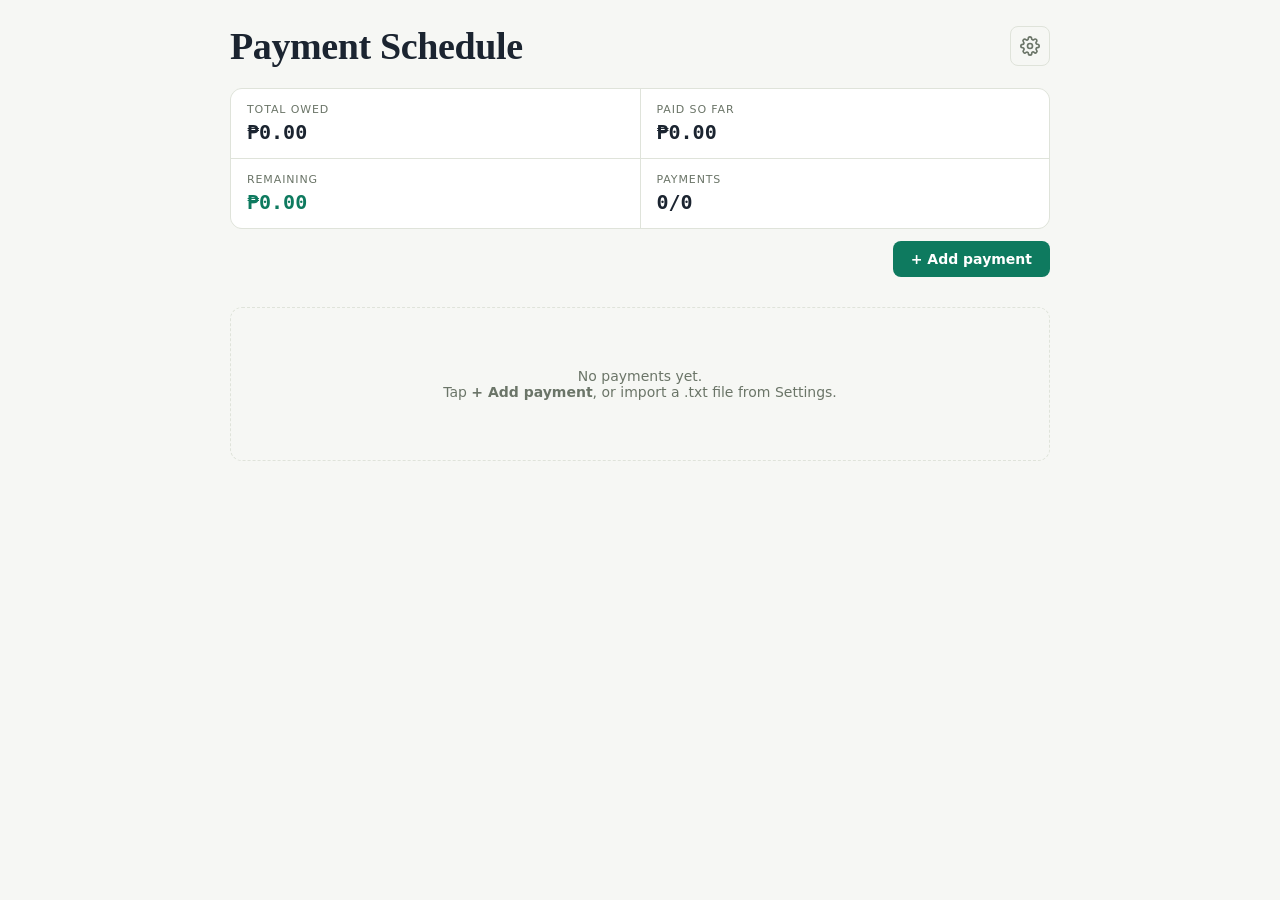
==== index.html @ 0c189175 "Add repeating payments: once or twice a month with end date or count - New Repeat option in the add-" ====
<!DOCTYPE html>
<html lang="en">
<head>
<meta charset="UTF-8">
<meta name="viewport" content="width=device-width, initial-scale=1.0, viewport-fit=cover">
<title>Payment Schedule</title>
<meta name="description" content="Track payment schedules, mark payments as paid, and see totals.">
<meta name="theme-color" content="#f6f7f4">
<link rel="manifest" href="manifest.webmanifest">
<link rel="icon" type="image/png" href="icons/icon-192.png">
<link rel="apple-touch-icon" href="icons/icon-192.png">
<meta name="mobile-web-app-capable" content="yes">
<meta name="apple-mobile-web-app-capable" content="yes">
<meta name="apple-mobile-web-app-status-bar-style" content="black-translucent">
<link rel="stylesheet" href="styles.css">
</head>
<body>
<div class="wrap">
  <header>
    <div class="titlerow">
      <h1 id="pageTitle">Payment Schedule</h1>
      <button class="iconbtn" id="openSettings" title="Settings" aria-label="Settings">
          <svg viewBox="0 0 24 24" fill="none" stroke="currentColor" stroke-width="2" stroke-linecap="round" stroke-linejoin="round">
            <circle cx="12" cy="12" r="3"></circle>
            <path d="M19.4 15a1.65 1.65 0 0 0 .33 1.82l.06.06a2 2 0 0 1-2.83 2.83l-.06-.06a1.65 1.65 0 0 0-1.82-.33 1.65 1.65 0 0 0-1 1.51V21a2 2 0 0 1-4 0v-.09a1.65 1.65 0 0 0-1-1.51 1.65 1.65 0 0 0-1.82.33l-.06.06a2 2 0 0 1-2.83-2.83l.06-.06a1.65 1.65 0 0 0 .33-1.82 1.65 1.65 0 0 0-1.51-1H3a2 2 0 0 1 0-4h.09a1.65 1.65 0 0 0 1.51-1 1.65 1.65 0 0 0-.33-1.82l-.06-.06a2 2 0 0 1 2.83-2.83l.06.06a1.65 1.65 0 0 0 1.82.33h0a1.65 1.65 0 0 0 1-1.51V3a2 2 0 0 1 4 0v.09a1.65 1.65 0 0 0 1 1.51h0a1.65 1.65 0 0 0 1.82-.33l.06-.06a2 2 0 0 1 2.83 2.83l-.06.06a1.65 1.65 0 0 0-.33 1.82v0a1.65 1.65 0 0 0 1.51 1H21a2 2 0 0 1 0 4h-.09a1.65 1.65 0 0 0-1.51 1z"></path>
          </svg>
      </button>
    </div>

    <div class="summary">
      <div class="cell"><div class="lbl" id="lblGrand">Total owed</div><div class="val" id="grand">—</div></div>
      <div class="cell"><div class="lbl" id="lblPaid">Paid so far</div><div class="val" id="paid">—</div></div>
      <div class="cell"><div class="lbl" id="lblRemaining">Remaining</div><div class="val remaining" id="remaining">—</div></div>
      <div class="cell"><div class="lbl" id="lblCount">Payments</div><div class="val" id="count">—</div></div>
    </div>

    <div class="addrow">
      <button class="btn" id="openAdd">+ Add payment</button>
    </div>
  </header>

  <main id="schedule"></main>
</div>

<!-- Add / Edit payment dialog -->
<dialog id="payDialog">
  <h3 id="payDialogTitle">Add a payment</h3>
  <div class="fields">
    <div class="field full">
      <label for="fLender">Lender</label>
      <select id="fLender"></select>
    </div>
    <div class="field full" id="newLenderField">
      <label for="fNewLender">New lender name</label>
      <input type="text" id="fNewLender" placeholder="e.g. Home Credit">
    </div>
    <div class="field">
      <label for="fDate">Due date</label>
      <input type="date" id="fDate">
    </div>
    <div class="field">
      <label for="fAmount">Amount (₱)</label>
      <input type="number" id="fAmount" min="0.01" step="0.01" placeholder="0.00">
    </div>
    <div class="field full" id="repeatField">
      <label for="fRepeat">Repeat</label>
      <select id="fRepeat">
        <option value="none">Does not repeat</option>
        <option value="monthly">Once a month</option>
        <option value="twice">Twice a month</option>
      </select>
    </div>
    <div class="field full" id="secondDayField">
      <label for="fSecondDay">Day of month for 2nd payment</label>
      <input type="number" id="fSecondDay" min="1" max="31" step="1" placeholder="e.g. 15">
    </div>
    <div class="field" id="endTypeField">
      <label for="fEndType">Ends</label>
      <select id="fEndType">
        <option value="count">After # of payments</option>
        <option value="date">On a date</option>
      </select>
    </div>
    <div class="field" id="endCountField">
      <label for="fEndCount">Total payments</label>
      <input type="number" id="fEndCount" min="1" max="120" step="1" placeholder="e.g. 12">
    </div>
    <div class="field" id="endDateField">
      <label for="fEndDate">End date</label>
      <input type="date" id="fEndDate">
    </div>
  </div>
  <p class="formerr" id="formerr"></p>
  <div class="dlgactions">
    <button class="btn ghost" id="cancelPay">Cancel</button>
    <button class="btn" id="savePay">Save payment</button>
  </div>
</dialog>

<!-- Delete confirmation dialog -->
<dialog id="deleteDialog">
  <h3>Delete this payment?</h3>
  <div class="delsummary" id="delsummary"></div>
  <p class="delnote">You can undo this right after deleting.</p>
  <div class="dlgactions">
    <button class="btn ghost" id="cancelDelete">Keep it</button>
    <button class="btn danger" id="confirmDelete">Delete payment</button>
  </div>
</dialog>

<!-- Settings dialog -->
<dialog id="settingsDialog">
  <div class="settings-head">
    <h3>Settings</h3>
    <button class="iconbtn" id="closeSettings" title="Close" aria-label="Close settings">
      <svg viewBox="0 0 24 24" fill="none" stroke="currentColor" stroke-width="2.5" stroke-linecap="round" stroke-linejoin="round">
        <line x1="18" y1="6" x2="6" y2="18"></line>
        <line x1="6" y1="6" x2="18" y2="18"></line>
      </svg>
    </button>
  </div>
  <div class="setting">
    <h4>Title</h4>
    <p class="desc">Shown at the top of the page. Up to 30 characters.</p>
    <div class="inputrow">
      <input type="text" id="titleInput" maxlength="30" placeholder="Payment Schedule">
      <button class="iconbtn" id="titleDone" title="Done" aria-label="Done editing title">
        <svg viewBox="0 0 24 24" fill="none" stroke="currentColor" stroke-width="2.5" stroke-linecap="round" stroke-linejoin="round">
          <polyline points="20 6 9 17 4 12"></polyline>
        </svg>
      </button>
    </div>
  </div>
  <div class="setting">
    <h4>Appearance</h4>
    <p class="desc">Choose a theme, or follow your device setting.</p>
    <div class="field">
      <select id="themeSelect">
        <option value="system">System</option>
        <option value="light">Light</option>
        <option value="dark">Dark</option>
      </select>
    </div>
  </div>
  <div class="setting">
    <h4>Import data</h4>
    <p class="desc">Load payments from a .txt file or your clipboard. Format: <code>[['Lender Name', 'MM-DD-YYYY', 1234.56],[...]]</code><br>Importing replaces all current payments.</p>
    <input type="file" id="importFile" accept=".txt,text/plain" hidden>
    <div class="dlgactions" style="justify-content:flex-start;margin-top:0">
      <button class="btn" id="importBtn">Choose .txt file</button>
      <button class="btn ghost" id="pasteImportBtn">Paste from clipboard</button>
    </div>
    <div id="pasteFallback" style="display:none">
      <textarea id="importPasteArea" placeholder="Paste your data here…" style="width:100%;margin-top:10px;height:120px;font-family:var(--font-mono);font-size:11px;padding:8px;border:1px solid var(--line);border-radius:8px;background:var(--paper);color:var(--ink);resize:vertical"></textarea>
      <button class="btn" id="importPastedBtn" style="margin-top:8px">Import pasted text</button>
    </div>
  </div>
  <div class="setting">
    <h4>Export data</h4>
    <p class="desc">Download your current payments as a .txt file in the same format, so you can back up or re-import later. If downloading is blocked (e.g. in an app preview), use copy instead.</p>
    <div class="dlgactions" style="justify-content:flex-start;margin-top:0">
      <button class="btn ghost" id="exportBtn">Download .txt</button>
      <button class="btn ghost" id="copyBtn">Copy to clipboard</button>
    </div>
    <textarea id="exportText" readonly style="display:none;width:100%;margin-top:10px;height:120px;font-family:var(--font-mono);font-size:11px;padding:8px;border:1px solid var(--line);border-radius:8px;background:var(--paper);color:var(--ink);resize:vertical"></textarea>
  </div>
  <div class="setting">
    <div class="switchrow">
      <div>
        <h4>Switch</h4>
      </div>
      <label class="switch">
        <input type="checkbox" id="secretToggle" aria-label="Super Secret Settings">
        <span class="slider"></span>
      </label>
    </div>
  </div>
  <p class="setmsg" id="setmsg"></p>
</dialog>

<!-- Undo toast -->
<div class="toast" id="toast" role="status" popover="manual">
  <span id="toastMsg"></span>
  <button class="undo" id="undoBtn">Undo</button>
</div>

<script src="app.js"></script>
</body>
</html>
---- styles.css ----
:root{
  --font-sans:system-ui,-apple-system,"Segoe UI",Roboto,sans-serif;
  --font-serif:ui-serif,Georgia,"Times New Roman",serif;
  --font-mono:ui-monospace,"SF Mono",Menlo,Consolas,monospace;
  --ink:#1b2430;
  --paper:#f6f7f4;
  --panel:#ffffff;
  --line:#dfe3da;
  --muted:#6b7568;
  --accent:#0e7a5f;
  --danger:#b3402e;
  --edit:#1155cc;
  --toast-bg:#1b2430;
  --toast-fg:#ffffff;
  --toast-undo:#7fd8bd;
  color-scheme:light;
}
* {
  user-select: none;
}
/* text fields must stay selectable so paste/copy menus work on mobile */
input,textarea{user-select:text;-webkit-user-select:text}
html[data-theme="dark"]{
  --ink:#e6e9ee;
  --paper:#14181e;
  --panel:#1d222b;
  --line:#2d3540;
  --muted:#8d97a4;
  --accent:#3cbf95;
  --danger:#e0755f;
  --edit:#6b9bf5;
  --toast-bg:#e6e9ee;
  --toast-fg:#14181e;
  --toast-undo:#0e7a5f;
  color-scheme:dark;
}
*{box-sizing:border-box;margin:0;padding:0}

/* hide scrollbars everywhere (scrolling still works) */
*{scrollbar-width:none;-ms-overflow-style:none}
*::-webkit-scrollbar{display:none;width:0;height:0}
body{
  font-family:var(--font-sans);
  background:var(--paper);
  color:var(--ink);
  padding:calc(24px + env(safe-area-inset-top)) 16px 100px;
}
/* solid strip behind the iOS status bar so scrolled content can't show through */
body::before{
  content:"";position:fixed;top:0;left:0;right:0;
  height:env(safe-area-inset-top);
  background:var(--paper);z-index:40;pointer-events:none;
}
.wrap{max-width:820px;margin:0 auto}

header{margin-bottom:28px}
.titlerow{display:flex;align-items:center;justify-content:space-between;gap:12px}
.titlerow .iconbtn{flex-shrink:0}
h1{
  font-family:var(--font-serif);font-weight:700;
  font-size:clamp(26px,5vw,38px);letter-spacing:-0.01em;
  min-width:0;overflow-wrap:anywhere;
}
.addrow{display:flex;justify-content:flex-end;margin-bottom:30px}

.btn{
  font:inherit;font-size:14px;font-weight:600;
  padding:10px 18px;border-radius:8px;border:none;cursor:pointer;
  background:var(--accent);color:#fff;
}
.btn.ghost{background:transparent;color:var(--muted);border:1px solid var(--line)}
.btn.danger{background:var(--danger)}
.btn:focus-visible{outline:2px solid var(--ink);outline-offset:2px}
.iconbtn{
  background:transparent;border:1px solid var(--line);border-radius:8px;
  width:40px;height:40px;cursor:pointer;color:var(--muted);
  display:inline-flex;align-items:center;justify-content:center;
}
.iconbtn:hover{color:var(--ink)}
.iconbtn:focus-visible{outline:2px solid var(--ink);outline-offset:2px}
.iconbtn svg{width:20px;height:20px}

/* summary 2x2 */
.summary{
  display:grid;grid-template-columns:1fr 1fr;gap:1px;
  background:var(--line);border:1px solid var(--line);
  border-radius:12px;overflow:hidden;margin:20px 0 12px;
}
.summary .cell{background:var(--panel);padding:14px 16px}
.cell .lbl{font-size:11px;text-transform:uppercase;letter-spacing:.08em;color:var(--muted)}
.cell .val{
  font-family:var(--font-mono);
  font-size:20px;font-weight:600;margin-top:4px;
  font-variant-numeric:tabular-nums;
}
.cell .val.remaining{color:var(--accent)}

.empty{
  text-align:center;color:var(--muted);font-size:14px;
  padding:60px 20px;border:1px dashed var(--line);border-radius:12px;
}

/* dialogs */
/* lock page scroll while any modal dialog is open */
html:has(dialog[open]), body:has(dialog[open]){overflow:hidden}
dialog{
  border:none;border-radius:14px;
  background:var(--panel);color:var(--ink);
  padding:22px;width:min(440px, calc(100vw - 32px));
  box-shadow:0 20px 60px rgba(27,36,48,.25);
  position:fixed;
  top:50%;left:50%;
  transform:translate(-50%,-50%);
  margin:0;
  max-height:calc(100vh - 48px);
  overflow-y:auto;
  overscroll-behavior:contain;
}
dialog::backdrop{
  background:rgba(27,36,48,.45);
  -webkit-backdrop-filter:blur(6px);
  backdrop-filter:blur(6px);
}
dialog h3{font-family:var(--font-serif);font-size:19px;margin-bottom:16px}
.settings-head{
  display:flex;align-items:center;justify-content:space-between;
  gap:12px;margin-bottom:16px;
}
.settings-head h3{margin-bottom:0}
.fields{display:grid;grid-template-columns:1fr 1fr;gap:12px}
.field{display:flex;flex-direction:column;gap:4px}
.field.full{grid-column:1 / -1}
.field label{font-size:11px;text-transform:uppercase;letter-spacing:.06em;color:var(--muted)}
.field input,.field select{
  font:inherit;font-size:14px;padding:9px 10px;
  border:1px solid var(--line);border-radius:8px;background:var(--panel);color:var(--ink);
}
.field input:focus,.field select:focus{outline:2px solid var(--accent);outline-offset:1px}
/* custom chevron: native select arrows sit flush against the right border */
.field select{
  appearance:none;
  -webkit-appearance:none;
  padding-right:38px;
  background-image:url("data:image/svg+xml,%3Csvg xmlns='http://www.w3.org/2000/svg' viewBox='0 0 24 24' fill='none' stroke='%236b7568' stroke-width='2' stroke-linecap='round' stroke-linejoin='round'%3E%3Cpolyline points='6 9 12 15 18 9'/%3E%3C/svg%3E");
  background-repeat:no-repeat;
  background-position:right 12px center;
  background-size:16px 16px;
}
html[data-theme="dark"] .field select{
  background-image:url("data:image/svg+xml,%3Csvg xmlns='http://www.w3.org/2000/svg' viewBox='0 0 24 24' fill='none' stroke='%238d97a4' stroke-width='2' stroke-linecap='round' stroke-linejoin='round'%3E%3Cpolyline points='6 9 12 15 18 9'/%3E%3C/svg%3E");
}
.inputrow{display:flex;align-items:stretch;gap:8px}
.inputrow input{
  flex:1;min-width:0;
  font:inherit;font-size:14px;padding:9px 10px;
  border:1px solid var(--line);border-radius:8px;background:var(--panel);color:var(--ink);
}
.inputrow input:focus{outline:2px solid var(--accent);outline-offset:1px}
.inputrow .iconbtn{
  height:auto;flex-shrink:0;display:none;
  background:var(--accent);border:none;color:#fff;
}
.inputrow .iconbtn:hover{color:#fff}
.inputrow:focus-within .iconbtn{display:inline-flex}
#newLenderField{display:none}
.dlgactions{display:flex;gap:8px;margin-top:18px;justify-content:flex-end}
.formerr{color:var(--danger);font-size:13px;margin-top:12px;display:none}

.delsummary{
  background:var(--paper);border:1px solid var(--line);border-radius:8px;
  padding:12px 14px;font-size:14px;line-height:1.5;
  font-family:var(--font-mono);font-variant-numeric:tabular-nums;
}
.delsummary strong{font-weight:600}
.delnote{font-size:13px;color:var(--muted);margin-top:10px}

/* settings dialog */
.setting{
  border:1px solid var(--line);border-radius:10px;
  padding:14px;margin-bottom:12px;
}
.setting h4{font-size:14px;font-weight:600;margin-bottom:2px}
.setting .desc{
  font-size:12px;color:var(--muted);margin-bottom:10px;line-height:1.5;
}
.setting .desc code{
  font-family:var(--font-mono);font-size:11px;
  background:var(--paper);border:1px solid var(--line);border-radius:4px;
  padding:1px 5px;word-break:break-all;
}
.setting:last-child{margin-bottom:0}
.switchrow{display:flex;align-items:center;justify-content:space-between;gap:12px}
.switch{position:relative;display:inline-block;width:46px;height:26px;flex-shrink:0}
.switch input{opacity:0;width:0;height:0;position:absolute}
.switch .slider{
  position:absolute;inset:0;cursor:pointer;border-radius:26px;
  background:var(--line);transition:background .2s;
}
.switch .slider::before{
  content:"";position:absolute;width:20px;height:20px;left:3px;top:3px;
  border-radius:50%;background:var(--panel);transition:transform .2s;
  box-shadow:0 1px 3px rgba(0,0,0,.25);
}
.switch input:checked + .slider{background:var(--accent)}
.switch input:checked + .slider::before{transform:translateX(20px)}
.switch input:focus-visible + .slider{outline:2px solid var(--ink);outline-offset:2px}
.setmsg{font-size:13px;margin-top:12px;display:none}
.setmsg.ok{color:var(--accent);display:block}
.setmsg.bad{color:var(--danger);display:block}

/* month block */
.month{margin-bottom:34px}
.month-head{
  display:flex;align-items:baseline;justify-content:space-between;
  padding:8px 0;border-bottom:2px solid var(--ink);
  position:sticky;top:env(safe-area-inset-top);background:var(--paper);z-index:2;
}
.month-head h2{font-family:var(--font-serif);font-weight:600;font-size:20px}
.month-head .mtotal{
  font-family:var(--font-mono);font-size:15px;font-weight:600;
  font-variant-numeric:tabular-nums;
}

.dategroup{
  display:grid;grid-template-columns:88px 1fr;gap:0 16px;
  border-bottom:1px solid var(--line);padding:14px 0;
}
.dategroup:last-child{border-bottom:none}
.datecol{font-family:var(--font-mono);font-size:13px;font-weight:600;padding-top:6px}
.datecol .day{font-size:22px;display:block;line-height:1}
.datecol .dow{color:var(--muted);font-weight:400;font-size:11px;text-transform:uppercase;letter-spacing:.06em}

.payments{display:flex;flex-direction:column;gap:6px}

/* swipeable row */
.paywrap{position:relative;border-radius:8px;overflow:hidden}
.swipe-bg{
  position:absolute;inset:0;
  display:flex;align-items:center;
  font-size:12px;font-weight:700;color:#fff;
  letter-spacing:.05em;text-transform:uppercase;
  opacity:0;transition:opacity .1s;
}
.swipe-bg.delete{background:var(--danger);justify-content:flex-start;padding-left:16px}
.swipe-bg.edit{background:var(--edit);justify-content:flex-end;padding-right:16px}
.paywrap.show-delete .swipe-bg.delete{opacity:1}
.paywrap.show-edit .swipe-bg.edit{opacity:1}

.pay{
  position:relative;
  display:flex;align-items:center;gap:10px;
  background:var(--panel);border:1px solid var(--line);border-radius:8px;
  padding:8px 12px;
  touch-action:pan-y;
  user-select:none;
  -webkit-user-select:none;
  will-change:transform;
}
.pay.snap{transition:transform .18s ease}
.pay input{width:16px;height:16px;accent-color:var(--accent);cursor:pointer;flex-shrink:0}
.pay .lender{font-size:12px;font-weight:600;min-width:86px;flex-shrink:0;pointer-events:none}
.pay .amt{
  margin-left:auto;font-family:var(--font-mono);
  font-size:14px;font-weight:500;font-variant-numeric:tabular-nums;
  pointer-events:none;
}
.pay.done{opacity:.6}
.pay.done .amt{text-decoration:line-through}

.datetotal{
  grid-column:2;text-align:right;
  font-family:var(--font-mono);font-size:12px;color:var(--muted);
  margin-top:6px;font-variant-numeric:tabular-nums;
}

/* toast */
.toast{
  position:fixed;inset:auto;left:50%;bottom:24px;margin:0;border:0;
  transform:translateX(-50%) translateY(80px);
  background:var(--toast-bg);color:var(--toast-fg);
  display:flex;align-items:center;gap:14px;
  padding:12px 16px;border-radius:10px;
  font-size:14px;box-shadow:0 8px 30px rgba(27,36,48,.35);
  opacity:0;pointer-events:none;
  transition:transform .25s ease, opacity .25s ease;
  max-width:calc(100vw - 32px);
  z-index:50;
}
.toast.show{transform:translateX(-50%) translateY(0);opacity:1;pointer-events:auto}
.toast .undo{
  background:none;border:none;cursor:pointer;
  color:var(--toast-undo);font:inherit;font-weight:700;
  padding:4px 6px;border-radius:6px;flex-shrink:0;
}
.toast .undo:hover{background:rgba(128,128,128,.2)}
@media (prefers-reduced-motion: reduce){
  .toast,.pay.snap{transition:none}
}
@media (max-width:480px){
  .dategroup{grid-template-columns:64px 1fr}
  .pay .lender{min-width:64px}
  .fields{grid-template-columns:1fr}

  /* settings becomes a full screen instead of a dialog */
  #settingsDialog{
    width:100vw;max-width:100vw;
    height:100vh;height:100dvh;max-height:none;
    top:0;left:0;transform:none;
    border-radius:0;box-shadow:none;
    background:var(--paper);
    padding:calc(20px + env(safe-area-inset-top)) 16px calc(24px + env(safe-area-inset-bottom));
  }
  #settingsDialog::backdrop{
    background:var(--paper);
    -webkit-backdrop-filter:none;
    backdrop-filter:none;
  }
  #settingsDialog .setting{background:var(--panel)}
}
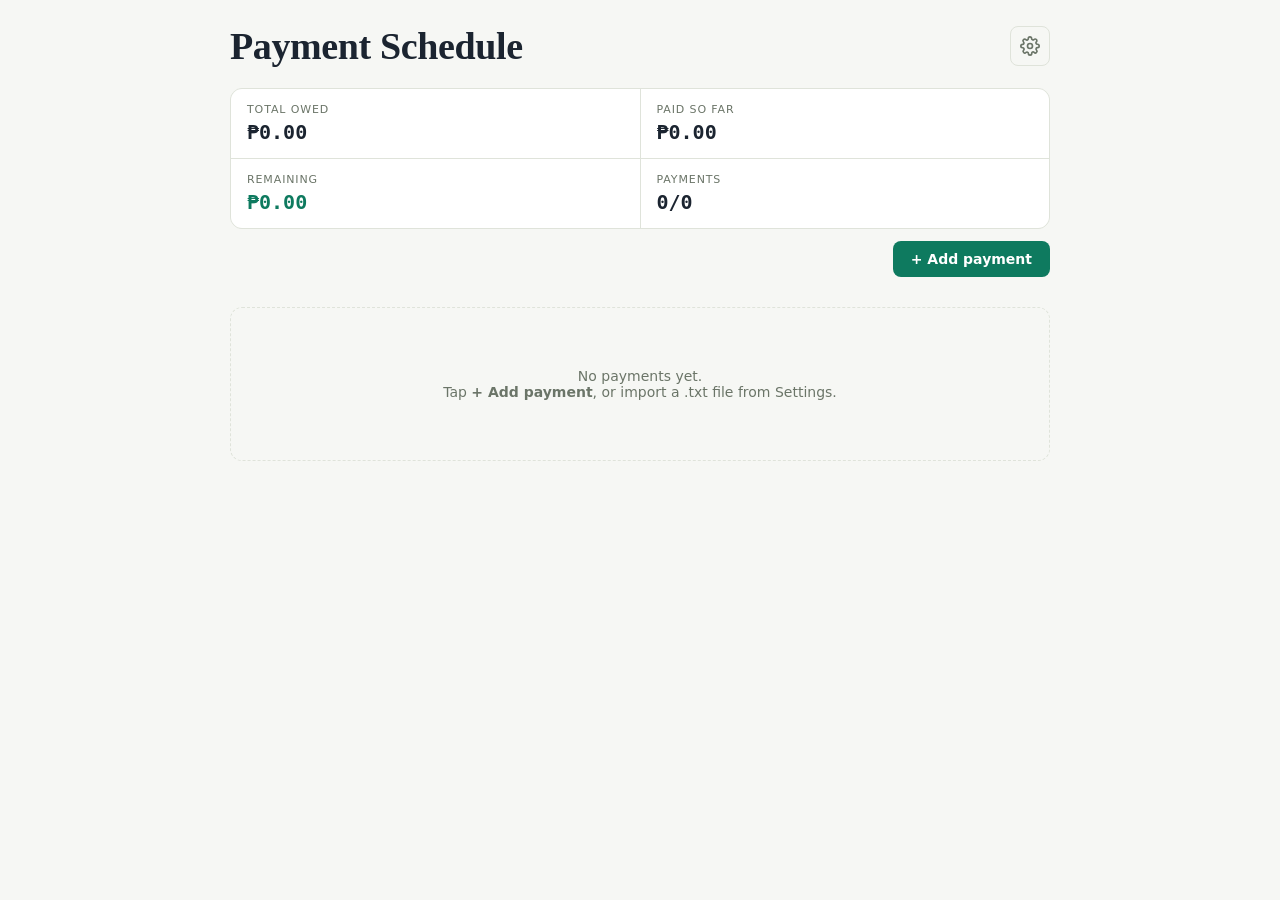
==== commit 9dc36f41: "Hide repeat fields by default in HTML so stale cached JS can't show them all On a device that picked" ====
--- a/index.html
+++ b/index.html
@@ -62,7 +62,7 @@
       <label for="fAmount">Amount (₱)</label>
       <input type="number" id="fAmount" min="0.01" step="0.01" placeholder="0.00">
     </div>
-    <div class="field full" id="repeatField">
+    <div class="field full" id="repeatField" style="display:none">
       <label for="fRepeat">Repeat</label>
       <select id="fRepeat">
         <option value="none">Does not repeat</option>
@@ -70,22 +70,22 @@
         <option value="twice">Twice a month</option>
       </select>
     </div>
-    <div class="field full" id="secondDayField">
+    <div class="field full" id="secondDayField" style="display:none">
       <label for="fSecondDay">Day of month for 2nd payment</label>
       <input type="number" id="fSecondDay" min="1" max="31" step="1" placeholder="e.g. 15">
     </div>
-    <div class="field" id="endTypeField">
+    <div class="field" id="endTypeField" style="display:none">
       <label for="fEndType">Ends</label>
       <select id="fEndType">
         <option value="count">After # of payments</option>
         <option value="date">On a date</option>
       </select>
     </div>
-    <div class="field" id="endCountField">
+    <div class="field" id="endCountField" style="display:none">
       <label for="fEndCount">Total payments</label>
       <input type="number" id="fEndCount" min="1" max="120" step="1" placeholder="e.g. 12">
     </div>
-    <div class="field" id="endDateField">
+    <div class="field" id="endDateField" style="display:none">
       <label for="fEndDate">End date</label>
       <input type="date" id="fEndDate">
     </div>
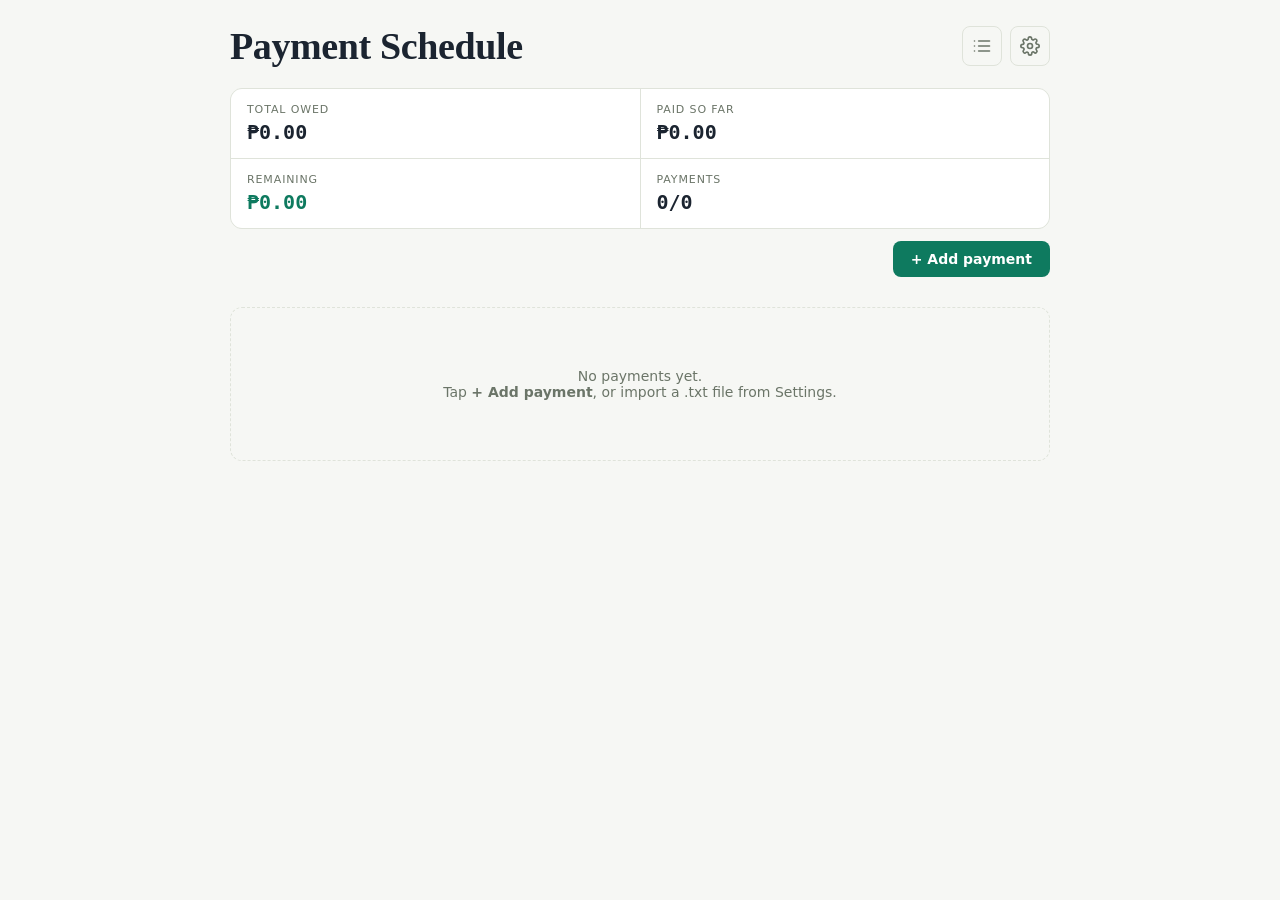
==== commit 3cfd19f2: "Add All-payments overview page with search, filters, and sorting - New list-icon button in the heade" ====
--- a/index.html
+++ b/index.html
@@ -19,12 +19,24 @@
   <header>
     <div class="titlerow">
       <h1 id="pageTitle">Payment Schedule</h1>
+      <div class="titlebtns">
+      <button class="iconbtn" id="openOverview" title="All payments" aria-label="All payments" style="display:none">
+          <svg viewBox="0 0 24 24" fill="none" stroke="currentColor" stroke-width="2" stroke-linecap="round" stroke-linejoin="round">
+            <line x1="8" y1="6" x2="21" y2="6"></line>
+            <line x1="8" y1="12" x2="21" y2="12"></line>
+            <line x1="8" y1="18" x2="21" y2="18"></line>
+            <line x1="3" y1="6" x2="3.01" y2="6"></line>
+            <line x1="3" y1="12" x2="3.01" y2="12"></line>
+            <line x1="3" y1="18" x2="3.01" y2="18"></line>
+          </svg>
+      </button>
       <button class="iconbtn" id="openSettings" title="Settings" aria-label="Settings">
           <svg viewBox="0 0 24 24" fill="none" stroke="currentColor" stroke-width="2" stroke-linecap="round" stroke-linejoin="round">
             <circle cx="12" cy="12" r="3"></circle>
             <path d="M19.4 15a1.65 1.65 0 0 0 .33 1.82l.06.06a2 2 0 0 1-2.83 2.83l-.06-.06a1.65 1.65 0 0 0-1.82-.33 1.65 1.65 0 0 0-1 1.51V21a2 2 0 0 1-4 0v-.09a1.65 1.65 0 0 0-1-1.51 1.65 1.65 0 0 0-1.82.33l-.06.06a2 2 0 0 1-2.83-2.83l.06-.06a1.65 1.65 0 0 0 .33-1.82 1.65 1.65 0 0 0-1.51-1H3a2 2 0 0 1 0-4h.09a1.65 1.65 0 0 0 1.51-1 1.65 1.65 0 0 0-.33-1.82l-.06-.06a2 2 0 0 1 2.83-2.83l.06.06a1.65 1.65 0 0 0 1.82.33h0a1.65 1.65 0 0 0 1-1.51V3a2 2 0 0 1 4 0v.09a1.65 1.65 0 0 0 1 1.51h0a1.65 1.65 0 0 0 1.82-.33l.06-.06a2 2 0 0 1 2.83 2.83l-.06.06a1.65 1.65 0 0 0-.33 1.82v0a1.65 1.65 0 0 0 1.51 1H21a2 2 0 0 1 0 4h-.09a1.65 1.65 0 0 0-1.51 1z"></path>
           </svg>
       </button>
+      </div>
     </div>
 
     <div class="summary">
@@ -40,6 +52,38 @@
   </header>
 
   <main id="schedule"></main>
+
+  <!-- All payments overview -->
+  <section id="overviewPage" style="display:none">
+    <div class="ov-head">
+      <button class="iconbtn" id="closeOverview" title="Back" aria-label="Back to schedule">
+        <svg viewBox="0 0 24 24" fill="none" stroke="currentColor" stroke-width="2.5" stroke-linecap="round" stroke-linejoin="round">
+          <polyline points="15 18 9 12 15 6"></polyline>
+        </svg>
+      </button>
+      <h2>All payments</h2>
+    </div>
+    <div class="ov-controls">
+      <input type="search" id="ovSearch" placeholder="Search lender…" aria-label="Search lender">
+      <div class="ov-selects">
+        <select id="ovLender" aria-label="Filter by lender"><option value="">All lenders</option></select>
+        <select id="ovStatus" aria-label="Filter by status">
+          <option value="all">All statuses</option>
+          <option value="unpaid">Unpaid</option>
+          <option value="paid">Paid</option>
+        </select>
+        <select id="ovSort" aria-label="Sort by">
+          <option value="date">Sort: date</option>
+          <option value="amount">Sort: amount</option>
+          <option value="lender">Sort: lender</option>
+          <option value="status">Sort: status</option>
+        </select>
+        <button class="btn ghost" id="ovDir" title="Toggle sort direction">↑ Ascending</button>
+      </div>
+    </div>
+    <div class="ov-stats" id="ovStats"></div>
+    <div id="overviewList"></div>
+  </section>
 </div>
 
 <!-- Add / Edit payment dialog -->
--- a/styles.css
+++ b/styles.css
@@ -131,13 +131,14 @@
 .field{display:flex;flex-direction:column;gap:4px}
 .field.full{grid-column:1 / -1}
 .field label{font-size:11px;text-transform:uppercase;letter-spacing:.06em;color:var(--muted)}
-.field input,.field select{
+.field input,.field select,.ov-controls input,.ov-controls select{
   font:inherit;font-size:14px;padding:9px 10px;
   border:1px solid var(--line);border-radius:8px;background:var(--panel);color:var(--ink);
 }
-.field input:focus,.field select:focus{outline:2px solid var(--accent);outline-offset:1px}
+.field input:focus,.field select:focus,
+.ov-controls input:focus,.ov-controls select:focus{outline:2px solid var(--accent);outline-offset:1px}
 /* custom chevron: native select arrows sit flush against the right border */
-.field select{
+.field select,.ov-controls select{
   appearance:none;
   -webkit-appearance:none;
   padding-right:38px;
@@ -146,7 +147,8 @@
   background-position:right 12px center;
   background-size:16px 16px;
 }
-html[data-theme="dark"] .field select{
+html[data-theme="dark"] .field select,
+html[data-theme="dark"] .ov-controls select{
   background-image:url("data:image/svg+xml,%3Csvg xmlns='http://www.w3.org/2000/svg' viewBox='0 0 24 24' fill='none' stroke='%238d97a4' stroke-width='2' stroke-linecap='round' stroke-linejoin='round'%3E%3Cpolyline points='6 9 12 15 18 9'/%3E%3C/svg%3E");
 }
 .inputrow{display:flex;align-items:stretch;gap:8px}
@@ -271,6 +273,42 @@
   grid-column:2;text-align:right;
   font-family:var(--font-mono);font-size:12px;color:var(--muted);
   margin-top:6px;font-variant-numeric:tabular-nums;
+}
+
+/* ---------- overview page ---------- */
+.titlebtns{display:flex;gap:8px;flex-shrink:0}
+.ov-head{display:flex;align-items:center;gap:12px;margin-bottom:16px}
+.ov-head h2{
+  font-family:var(--font-serif);font-weight:700;
+  font-size:clamp(22px,4.5vw,30px);letter-spacing:-0.01em;
+}
+.ov-controls{display:flex;flex-direction:column;gap:8px;margin-bottom:8px}
+.ov-selects{display:grid;grid-template-columns:1fr 1fr;gap:8px}
+#ovDir{font-size:14px;padding:9px 10px;white-space:nowrap}
+.ov-stats{
+  font-family:var(--font-mono);font-size:12px;color:var(--muted);
+  margin:6px 2px 14px;font-variant-numeric:tabular-nums;
+}
+#overviewList{display:flex;flex-direction:column;gap:6px}
+.ov-row{
+  display:flex;align-items:center;gap:10px;
+  background:var(--panel);border:1px solid var(--line);border-radius:8px;
+  padding:10px 12px;cursor:pointer;
+}
+.ov-row input{width:16px;height:16px;accent-color:var(--accent);cursor:pointer;flex-shrink:0}
+.ov-main{display:flex;flex-direction:column;gap:2px;min-width:0}
+.ov-row .lender{font-size:13px;font-weight:600;overflow-wrap:anywhere}
+.ov-date{font-family:var(--font-mono);font-size:11px;color:var(--muted)}
+.ov-row .amt{
+  margin-left:auto;font-family:var(--font-mono);
+  font-size:14px;font-weight:500;font-variant-numeric:tabular-nums;flex-shrink:0;
+}
+.ov-row.done{opacity:.6}
+.ov-row.done .amt{text-decoration:line-through}
+@media (min-width:640px){
+  .ov-controls{flex-direction:row}
+  .ov-controls input[type=search]{flex:1;min-width:160px}
+  .ov-selects{grid-template-columns:auto auto auto auto}
 }
 
 /* toast */
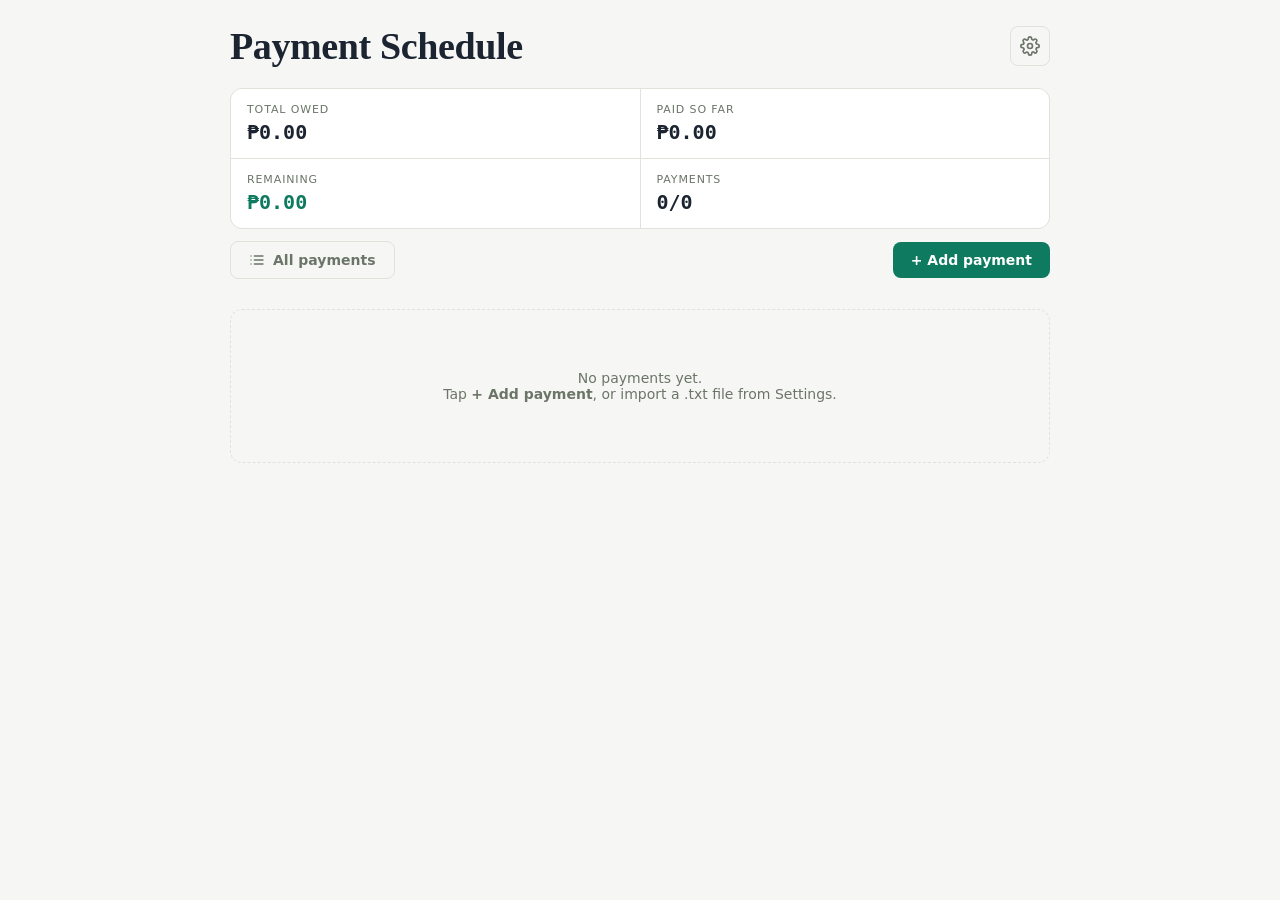
==== commit 7c67bae9: "Move All-payments button under the summary, left of + Add payment Replaces the header icon button wi" ====
--- a/index.html
+++ b/index.html
@@ -19,24 +19,12 @@
   <header>
     <div class="titlerow">
       <h1 id="pageTitle">Payment Schedule</h1>
-      <div class="titlebtns">
-      <button class="iconbtn" id="openOverview" title="All payments" aria-label="All payments" style="display:none">
-          <svg viewBox="0 0 24 24" fill="none" stroke="currentColor" stroke-width="2" stroke-linecap="round" stroke-linejoin="round">
-            <line x1="8" y1="6" x2="21" y2="6"></line>
-            <line x1="8" y1="12" x2="21" y2="12"></line>
-            <line x1="8" y1="18" x2="21" y2="18"></line>
-            <line x1="3" y1="6" x2="3.01" y2="6"></line>
-            <line x1="3" y1="12" x2="3.01" y2="12"></line>
-            <line x1="3" y1="18" x2="3.01" y2="18"></line>
-          </svg>
-      </button>
       <button class="iconbtn" id="openSettings" title="Settings" aria-label="Settings">
           <svg viewBox="0 0 24 24" fill="none" stroke="currentColor" stroke-width="2" stroke-linecap="round" stroke-linejoin="round">
             <circle cx="12" cy="12" r="3"></circle>
             <path d="M19.4 15a1.65 1.65 0 0 0 .33 1.82l.06.06a2 2 0 0 1-2.83 2.83l-.06-.06a1.65 1.65 0 0 0-1.82-.33 1.65 1.65 0 0 0-1 1.51V21a2 2 0 0 1-4 0v-.09a1.65 1.65 0 0 0-1-1.51 1.65 1.65 0 0 0-1.82.33l-.06.06a2 2 0 0 1-2.83-2.83l.06-.06a1.65 1.65 0 0 0 .33-1.82 1.65 1.65 0 0 0-1.51-1H3a2 2 0 0 1 0-4h.09a1.65 1.65 0 0 0 1.51-1 1.65 1.65 0 0 0-.33-1.82l-.06-.06a2 2 0 0 1 2.83-2.83l.06.06a1.65 1.65 0 0 0 1.82.33h0a1.65 1.65 0 0 0 1-1.51V3a2 2 0 0 1 4 0v.09a1.65 1.65 0 0 0 1 1.51h0a1.65 1.65 0 0 0 1.82-.33l.06-.06a2 2 0 0 1 2.83 2.83l-.06.06a1.65 1.65 0 0 0-.33 1.82v0a1.65 1.65 0 0 0 1.51 1H21a2 2 0 0 1 0 4h-.09a1.65 1.65 0 0 0-1.51 1z"></path>
           </svg>
       </button>
-      </div>
     </div>
 
     <div class="summary">
@@ -47,6 +35,17 @@
     </div>
 
     <div class="addrow">
+      <button class="btn ghost withicon" id="openOverview" style="display:none">
+        <svg viewBox="0 0 24 24" fill="none" stroke="currentColor" stroke-width="2" stroke-linecap="round" stroke-linejoin="round">
+          <line x1="8" y1="6" x2="21" y2="6"></line>
+          <line x1="8" y1="12" x2="21" y2="12"></line>
+          <line x1="8" y1="18" x2="21" y2="18"></line>
+          <line x1="3" y1="6" x2="3.01" y2="6"></line>
+          <line x1="3" y1="12" x2="3.01" y2="12"></line>
+          <line x1="3" y1="18" x2="3.01" y2="18"></line>
+        </svg>
+        All payments
+      </button>
       <button class="btn" id="openAdd">+ Add payment</button>
     </div>
   </header>
--- a/styles.css
+++ b/styles.css
@@ -61,7 +61,12 @@
   font-size:clamp(26px,5vw,38px);letter-spacing:-0.01em;
   min-width:0;overflow-wrap:anywhere;
 }
-.addrow{display:flex;justify-content:flex-end;margin-bottom:30px}
+.addrow{display:flex;align-items:center;justify-content:flex-end;gap:10px;margin-bottom:30px}
+/* margin-right:auto (not space-between) so + Add payment stays on the
+   right even while this button is hidden */
+#openOverview{margin-right:auto}
+.btn.withicon{display:inline-flex;align-items:center;gap:8px}
+.btn.withicon svg{width:16px;height:16px}
 
 .btn{
   font:inherit;font-size:14px;font-weight:600;
@@ -276,7 +281,6 @@
 }
 
 /* ---------- overview page ---------- */
-.titlebtns{display:flex;gap:8px;flex-shrink:0}
 .ov-head{display:flex;align-items:center;gap:12px;margin-bottom:16px}
 .ov-head h2{
   font-family:var(--font-serif);font-weight:700;
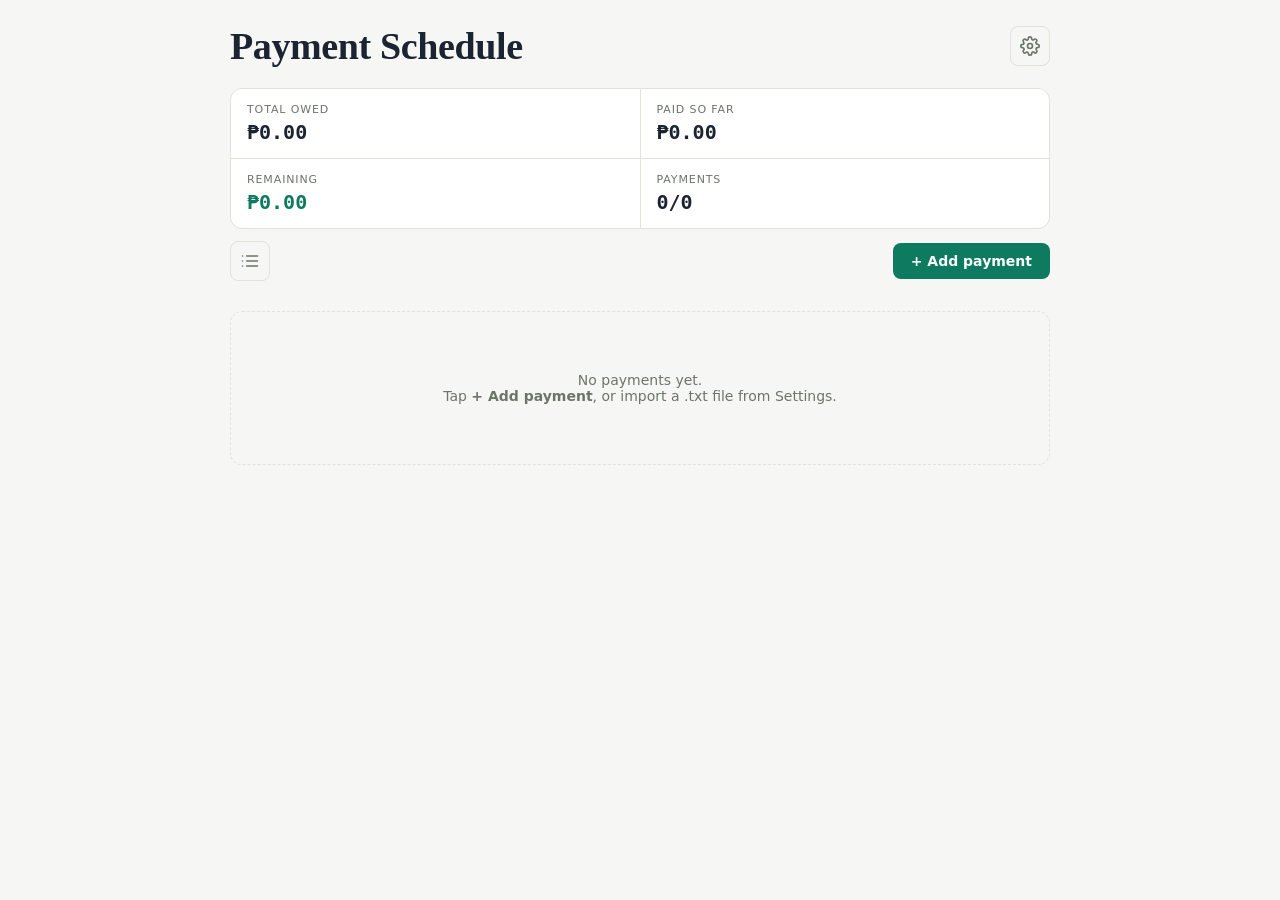
==== commit da2c36c6: "Icon-only All-payments button; calendar icon on date fields - The All-payments button drops its text" ====
--- a/index.html
+++ b/index.html
@@ -12,7 +12,7 @@
 <meta name="mobile-web-app-capable" content="yes">
 <meta name="apple-mobile-web-app-capable" content="yes">
 <meta name="apple-mobile-web-app-status-bar-style" content="black-translucent">
-<link rel="stylesheet" href="styles.css">
+<link rel="stylesheet" href="styles.css?v=17">
 </head>
 <body>
 <div class="wrap">
@@ -35,8 +35,10 @@
     </div>
 
     <div class="addrow">
-      <button class="btn ghost withicon" id="openOverview" style="display:none">
-        <svg viewBox="0 0 24 24" fill="none" stroke="currentColor" stroke-width="2" stroke-linecap="round" stroke-linejoin="round">
+      <button class="iconbtn" id="openOverview" title="All payments" aria-label="All payments" style="display:none">
+        <!-- width/height attributes: the icon must stay small even if an
+             outdated cached stylesheet loads -->
+        <svg width="20" height="20" viewBox="0 0 24 24" fill="none" stroke="currentColor" stroke-width="2" stroke-linecap="round" stroke-linejoin="round">
           <line x1="8" y1="6" x2="21" y2="6"></line>
           <line x1="8" y1="12" x2="21" y2="12"></line>
           <line x1="8" y1="18" x2="21" y2="18"></line>
@@ -44,7 +46,6 @@
           <line x1="3" y1="12" x2="3.01" y2="12"></line>
           <line x1="3" y1="18" x2="3.01" y2="18"></line>
         </svg>
-        All payments
       </button>
       <button class="btn" id="openAdd">+ Add payment</button>
     </div>
@@ -227,6 +228,6 @@
   <button class="undo" id="undoBtn">Undo</button>
 </div>
 
-<script src="app.js"></script>
+<script src="app.js?v=17"></script>
 </body>
 </html>
--- a/styles.css
+++ b/styles.css
@@ -65,8 +65,6 @@
 /* margin-right:auto (not space-between) so + Add payment stays on the
    right even while this button is hidden */
 #openOverview{margin-right:auto}
-.btn.withicon{display:inline-flex;align-items:center;gap:8px}
-.btn.withicon svg{width:16px;height:16px}
 
 .btn{
   font:inherit;font-size:14px;font-weight:600;
@@ -156,6 +154,17 @@
 html[data-theme="dark"] .ov-controls select{
   background-image:url("data:image/svg+xml,%3Csvg xmlns='http://www.w3.org/2000/svg' viewBox='0 0 24 24' fill='none' stroke='%238d97a4' stroke-width='2' stroke-linecap='round' stroke-linejoin='round'%3E%3Cpolyline points='6 9 12 15 18 9'/%3E%3C/svg%3E");
 }
+/* date fields: calendar icon instead of the browser's default arrow
+   (Chromium draws the indicator as a background image, so overriding
+   background-image replaces it) */
+input[type="date"]::-webkit-calendar-picker-indicator{
+  display:inline-block;width:18px;height:18px;cursor:pointer;opacity:1;
+  background-image:url("data:image/svg+xml,%3Csvg xmlns='http://www.w3.org/2000/svg' viewBox='0 0 24 24' fill='none' stroke='%236b7568' stroke-width='2' stroke-linecap='round' stroke-linejoin='round'%3E%3Crect x='3' y='4' width='18' height='18' rx='2' ry='2'/%3E%3Cline x1='16' y1='2' x2='16' y2='6'/%3E%3Cline x1='8' y1='2' x2='8' y2='6'/%3E%3Cline x1='3' y1='10' x2='21' y2='10'/%3E%3C/svg%3E");
+  background-size:16px 16px;background-position:center;background-repeat:no-repeat;
+}
+html[data-theme="dark"] input[type="date"]::-webkit-calendar-picker-indicator{
+  background-image:url("data:image/svg+xml,%3Csvg xmlns='http://www.w3.org/2000/svg' viewBox='0 0 24 24' fill='none' stroke='%238d97a4' stroke-width='2' stroke-linecap='round' stroke-linejoin='round'%3E%3Crect x='3' y='4' width='18' height='18' rx='2' ry='2'/%3E%3Cline x1='16' y1='2' x2='16' y2='6'/%3E%3Cline x1='8' y1='2' x2='8' y2='6'/%3E%3Cline x1='3' y1='10' x2='21' y2='10'/%3E%3C/svg%3E");
+}
 .inputrow{display:flex;align-items:stretch;gap:8px}
 .inputrow input{
   flex:1;min-width:0;
